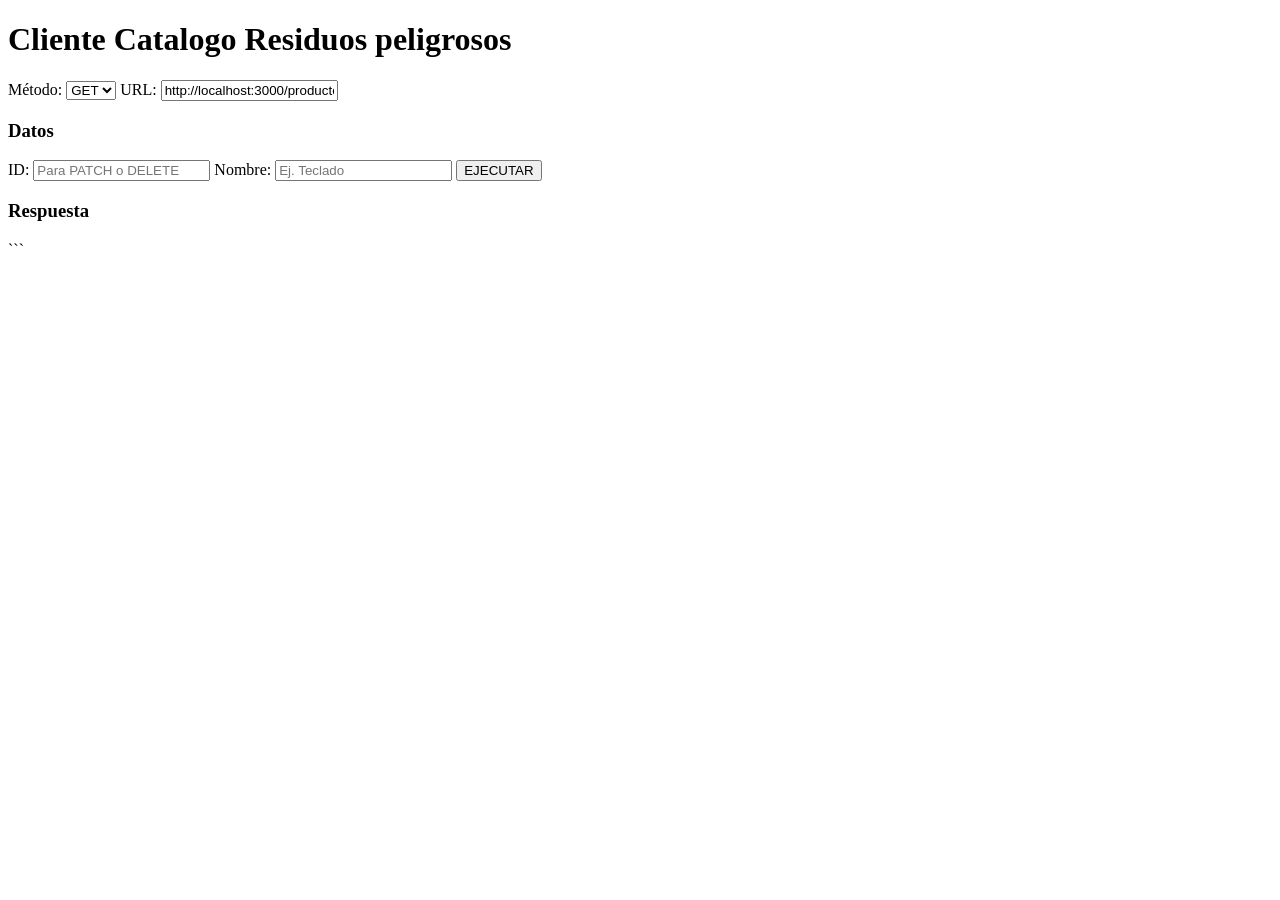
==== index.html @ f44e4c3b "Update index.html" ====
<!DOCTYPE html>
<html lang="es">

<head>
    <meta charset="UTF-8">
    <meta name="viewport" content="width=device-width, initial-scale=1.0">

    <title>Cliente Catalogo Residuos peligrosos</title>

    <link rel="stylesheet" href="style.css">
</head>

<body>

    <div class="container">

        <h1>Cliente Catalogo Residuos peligrosos</h1>

        <!-- Método HTTP -->
        <label for="method">Método:</label>

        <select id="method">
            <option value="GET">GET</option>
        </select>


        <!-- URL -->
        <label for="url">URL:</label>

        <input
            type="text"
            id="url"
            value="http://localhost:3000/productos"
        >


        <!-- Datos -->
        <h3>Datos</h3>

		<!-- ID -->
        <label for="id">ID:</label>

        <input
            type="number"
            id="id"
            placeholder="Para PATCH o DELETE"
        >


        <label for="nombre">Nombre:</label>

        <input
            type="text"
            id="nombre"
            placeholder="Ej. Teclado"
        >


        <!-- Botón -->
        <button id="execute">
            EJECUTAR
        </button>


        <!-- Respuesta -->
        <h3>Respuesta</h3>

        <pre id="response"></pre>

    </div>

    <script src="script.js"></script>

</body>

</html>
```
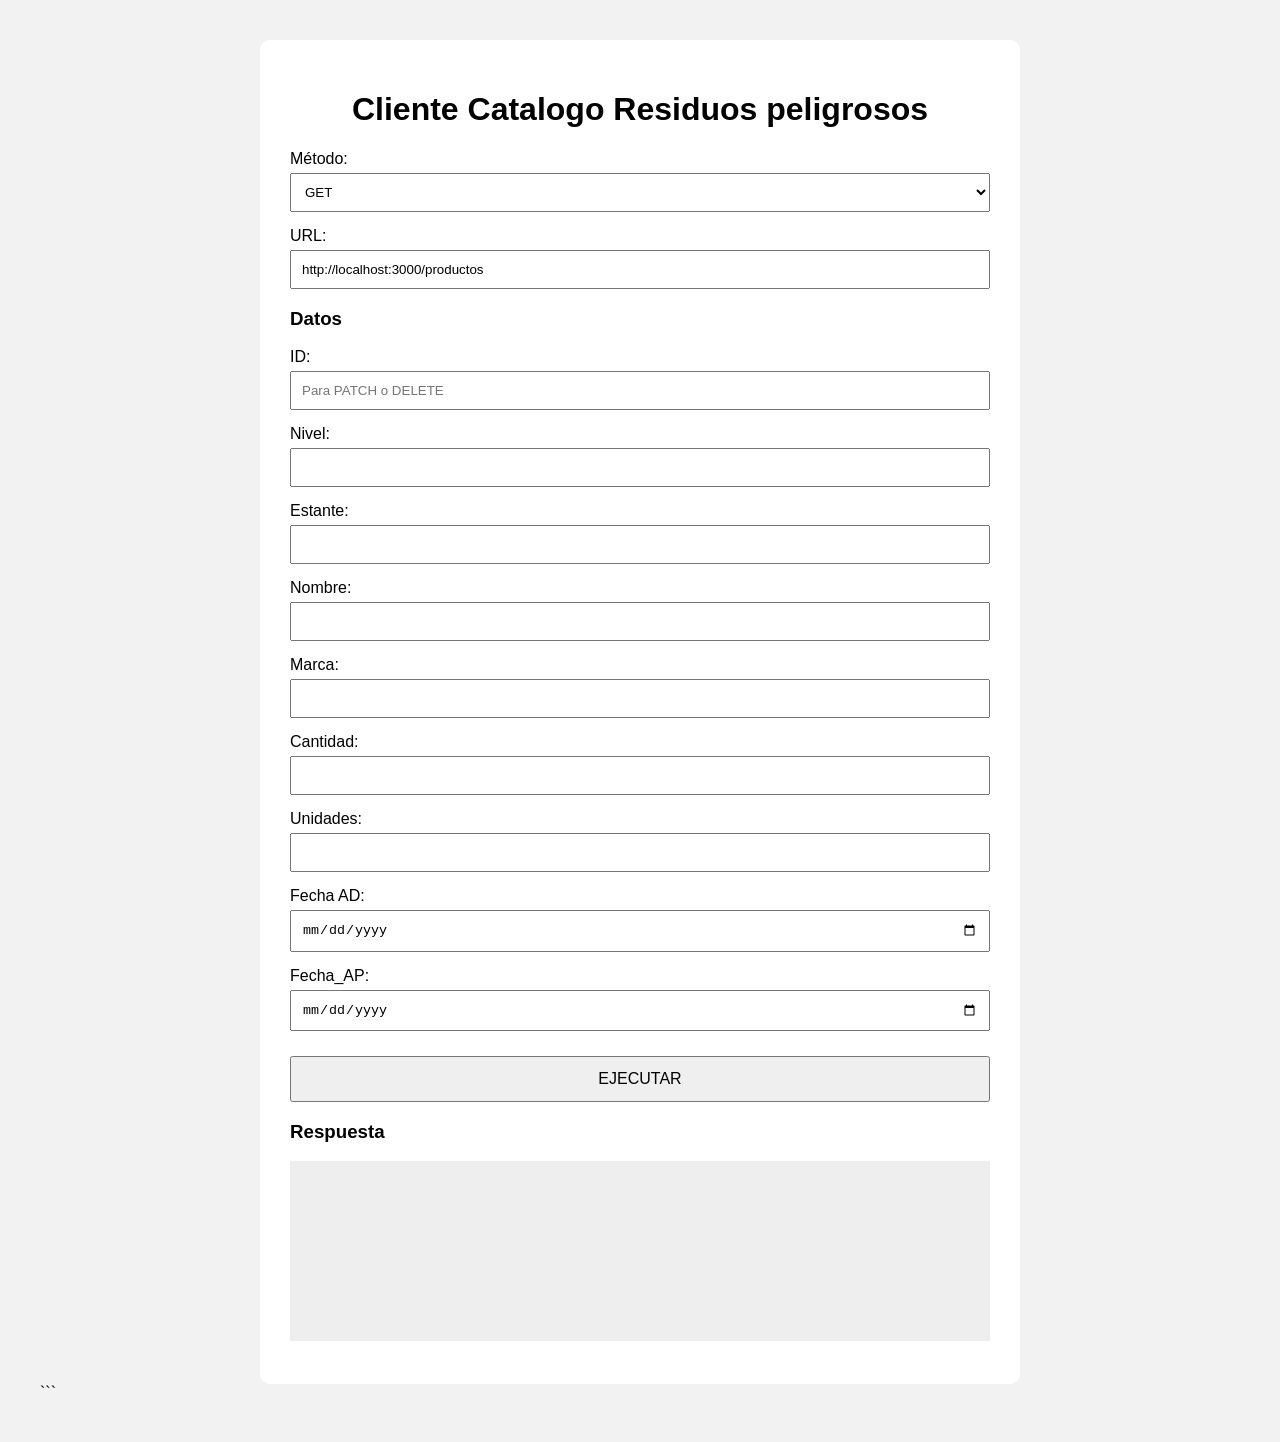
==== commit 26a62039: "Update index.html" ====
--- a/index.html
+++ b/index.html
@@ -21,6 +21,9 @@
 
         <select id="method">
             <option value="GET">GET</option>
+			<option value="POST">POST</option>
+            <option value="PATCH">PATCH</option>
+            <option value="DELETE">DELETE</option>
         </select>
 
 
@@ -39,22 +42,67 @@
 
 		<!-- ID -->
         <label for="id">ID:</label>
-
         <input
             type="number"
             id="id"
             placeholder="Para PATCH o DELETE"
         >
 
+		<!-- Nivel -->
+		<label for="nivel">Nivel:</label>
+		<input
+			type="number"
+			id="nivel"
+		>
+		
+		<!-- Estante -->
+		<label for="estante">Estante:</label>
+		<input
+			type="text"
+			id="estante"
+		>
+		
+		<!-- Nombre -->
+		<label for="nombre">Nombre:</label>
+		<input
+			type="text"
+			id="nombre"
+		>
 
-        <label for="nombre">Nombre:</label>
+        <!-- Marca -->
+		<label for="marca">Marca:</label>
+		<input
+			type="text"
+			id="marca"
+		>
 
-        <input
-            type="text"
-            id="nombre"
-            placeholder="Ej. Teclado"
-        >
+        <!-- Cantidad -->
+		<label for="cantidad">Cantidad:</label>
+		<input
+			type="text"
+			id="nombre"
+		>
 
+        <!-- Unidades -->
+		<label for="unidades">Unidades:</label>
+		<input
+			type="number"
+			id="unidades"
+		>
+
+        <!-- Fecha AD -->
+		<label for="fecha_ad">Fecha AD:</label>
+		<input
+			type="date"
+			id="fecha_ad"
+		>
+
+        <!-- Fecha AP -->
+		<label for="fecha_ap">Fecha_AP:</label>
+		<input
+			type="date"
+			id="fecha_ap"
+		>
 
         <!-- Botón -->
         <button id="execute">
--- a/style.css
+++ b/style.css
@@ -0,0 +1,49 @@
+body {
+    font-family: Arial, sans-serif;
+    background: #f2f2f2;
+    margin: 0;
+    padding: 40px;
+}
+
+.container {
+    max-width: 700px;
+    margin: auto;
+    background: white;
+    padding: 30px;
+    border-radius: 10px;
+}
+
+h1 {
+    text-align: center;
+}
+
+label {
+    display: block;
+    margin-top: 15px;
+    margin-bottom: 5px;
+}
+
+input,
+select {
+    width: 100%;
+    padding: 10px;
+    box-sizing: border-box;
+}
+
+button {
+    width: 100%;
+    margin-top: 25px;
+    padding: 12px;
+
+    font-size: 16px;
+    cursor: pointer;
+}
+
+pre {
+    background: #eeeeee;
+    padding: 15px;
+    min-height: 150px;
+
+    white-space: pre-wrap;
+    overflow-x: auto;
+}
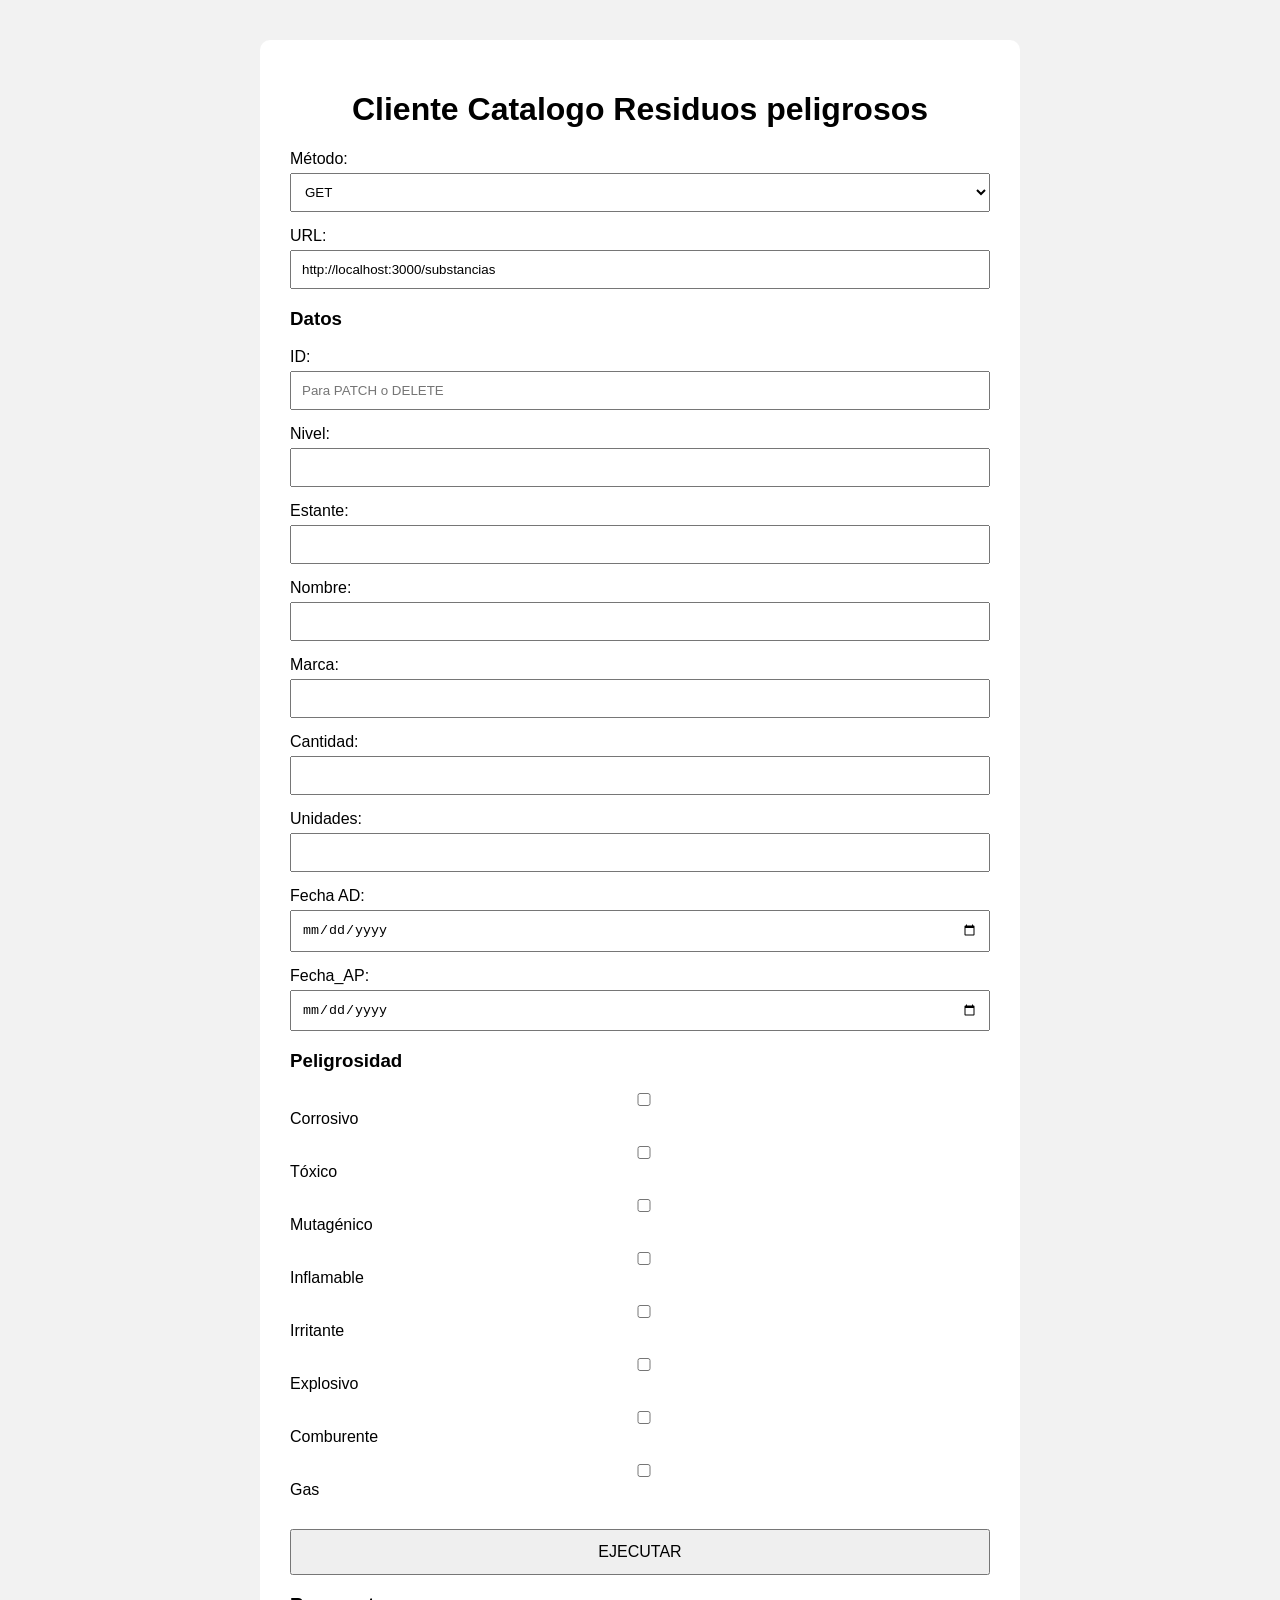
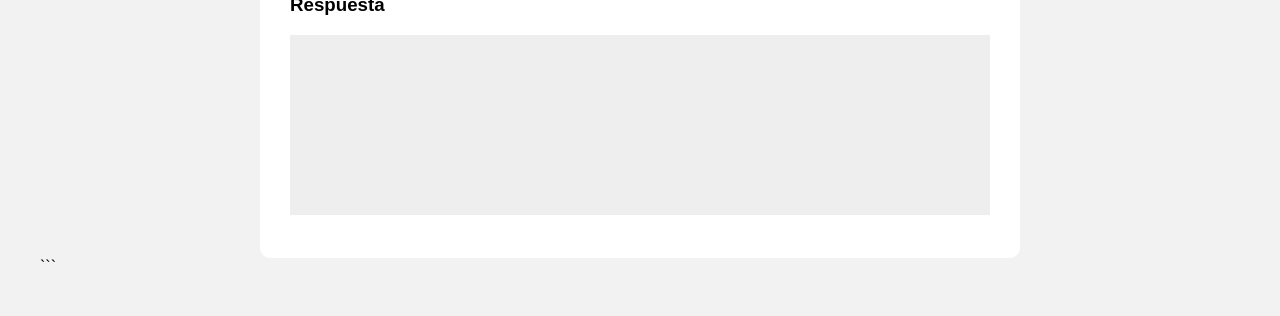
==== commit 9d424052: "Primer version funcional" ====
--- a/index.html
+++ b/index.html
@@ -33,7 +33,7 @@
         <input
             type="text"
             id="url"
-            value="http://localhost:3000/productos"
+            value="http://localhost:3000/substancias"
         >
 
 
@@ -80,7 +80,7 @@
 		<label for="cantidad">Cantidad:</label>
 		<input
 			type="text"
-			id="nombre"
+			id="cantidad"
 		>
 
         <!-- Unidades -->
@@ -104,6 +104,48 @@
 			id="fecha_ap"
 		>
 
+		<h3>Peligrosidad</h3>
+
+		<label>
+			<input type="checkbox" id="pel_cor">
+			Corrosivo
+		</label>
+
+		<label>
+			<input type="checkbox" id="pel_tox">
+			Tóxico
+		</label>
+
+		<label>
+			<input type="checkbox" id="pel_mut">
+			Mutagénico
+		</label>
+
+		<label>
+			<input type="checkbox" id="pel_inf">
+			Inflamable
+		</label>
+
+		<label>
+			<input type="checkbox" id="pel_irr">
+			Irritante
+		</label>
+
+		<label>
+			<input type="checkbox" id="pel_exp">
+			Explosivo
+		</label>
+
+		<label>
+			<input type="checkbox" id="pel_com">
+			Comburente
+		</label>
+
+		<label>
+			<input type="checkbox" id="pel_gas">
+			Gas
+		</label>
+
         <!-- Botón -->
         <button id="execute">
             EJECUTAR
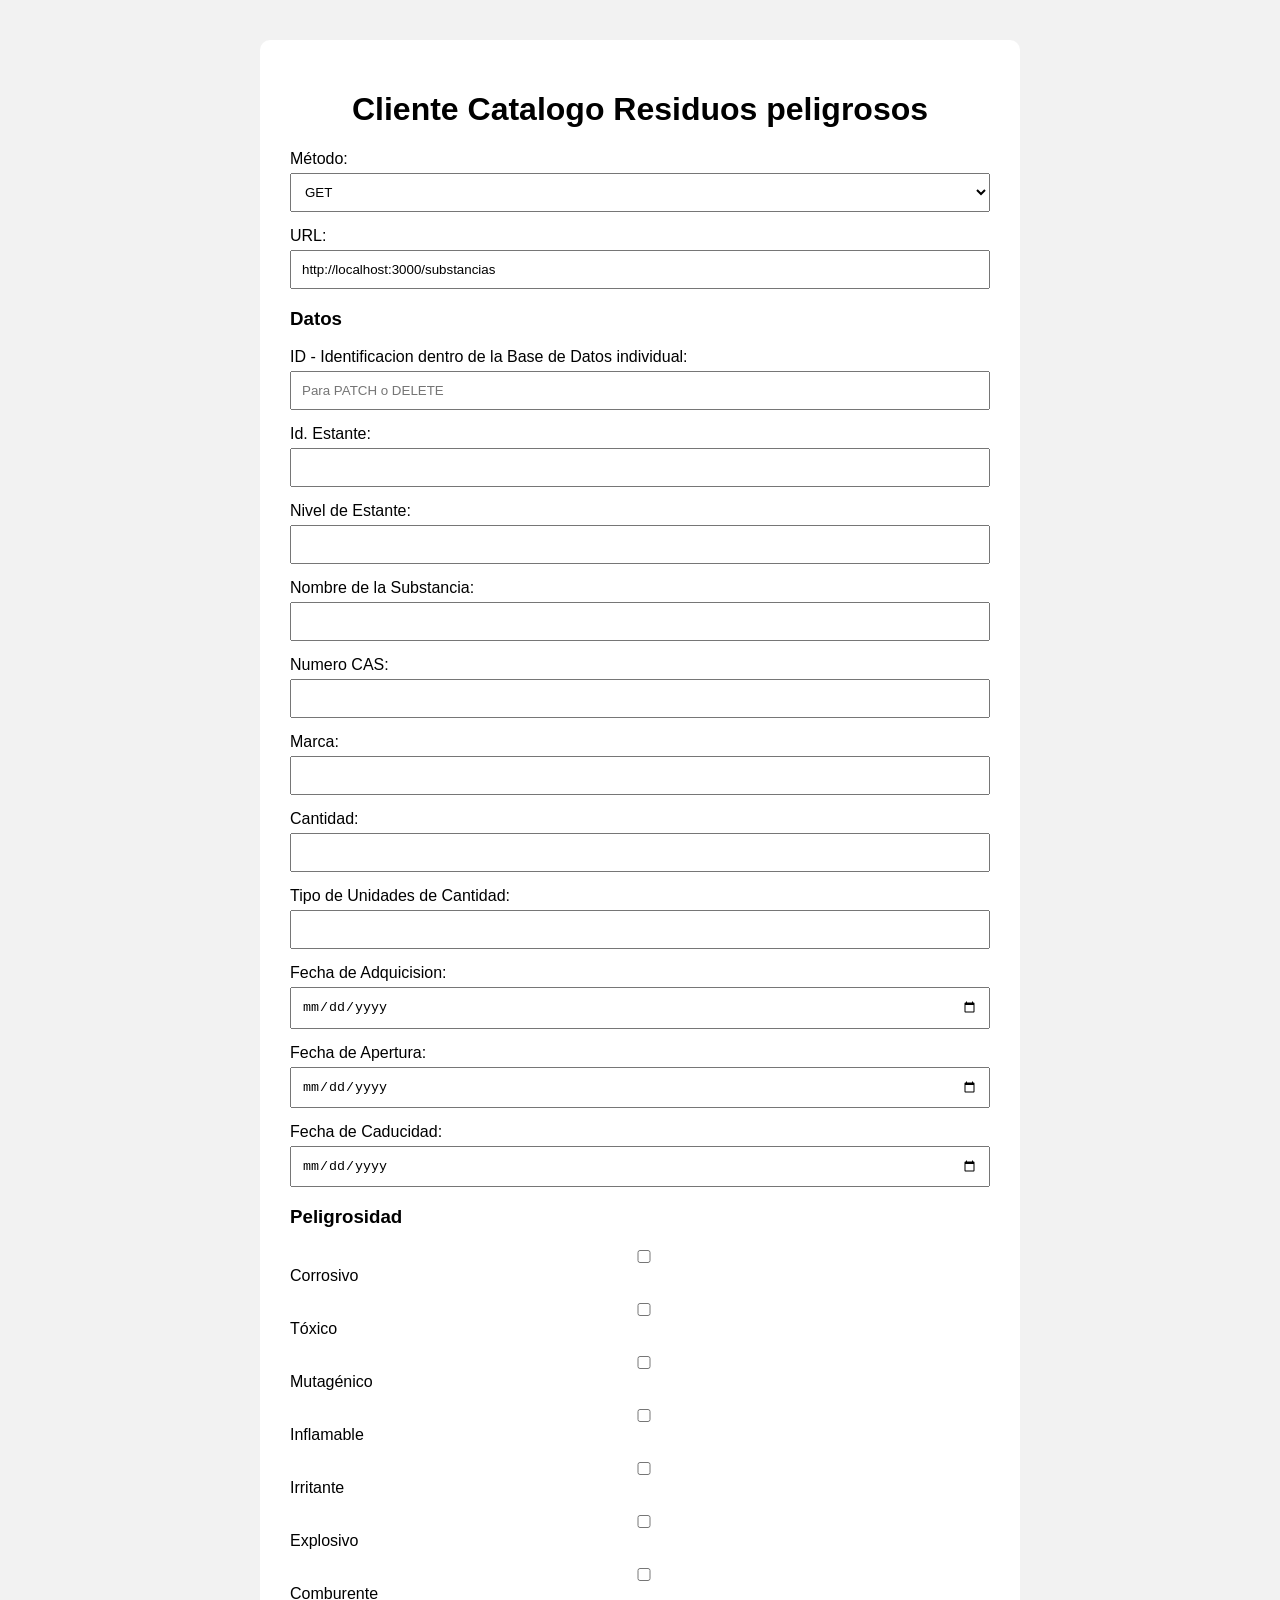
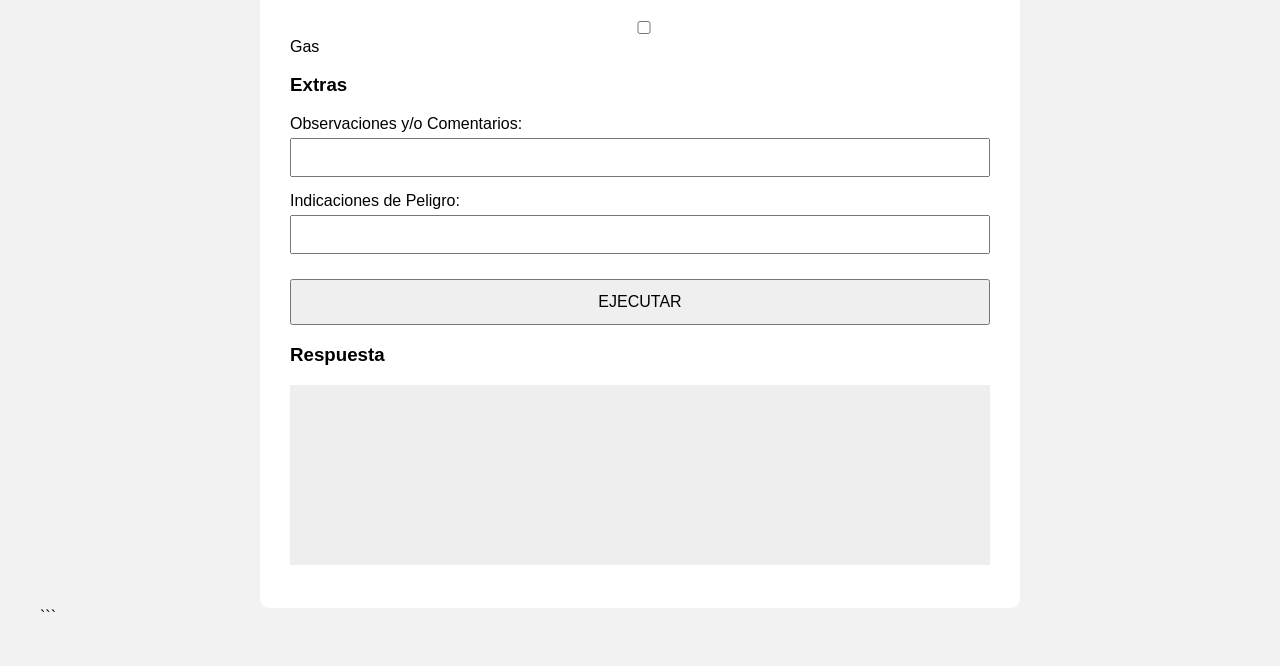
==== commit 6693f31d: "Actualizacion de datos." ====
--- a/index.html
+++ b/index.html
@@ -41,32 +41,39 @@
         <h3>Datos</h3>
 
 		<!-- ID -->
-        <label for="id">ID:</label>
+        <label for="id">ID - Identificacion dentro de la Base de Datos individual:</label>
         <input
             type="number"
             id="id"
             placeholder="Para PATCH o DELETE"
         >
 
+		<!-- Estante -->
+		<label for="estante">Id. Estante:</label>
+		<input
+			type="text"
+			id="estante"
+		>
+		
 		<!-- Nivel -->
-		<label for="nivel">Nivel:</label>
+		<label for="nivel">Nivel de Estante:</label>
 		<input
 			type="number"
 			id="nivel"
 		>
 		
-		<!-- Estante -->
-		<label for="estante">Estante:</label>
-		<input
-			type="text"
-			id="estante"
-		>
-		
 		<!-- Nombre -->
-		<label for="nombre">Nombre:</label>
+		<label for="nombre">Nombre de la Substancia:</label>
 		<input
 			type="text"
 			id="nombre"
+		>
+		
+		<!-- Numero CAS -->
+		<label for="cas">Numero CAS:</label>
+		<input
+			type="text"
+			id="cas"
 		>
 
         <!-- Marca -->
@@ -84,73 +91,70 @@
 		>
 
         <!-- Unidades -->
-		<label for="unidades">Unidades:</label>
+		<label for="unidades">Tipo de Unidades de Cantidad:</label>
 		<input
 			type="number"
 			id="unidades"
 		>
 
-        <!-- Fecha AD -->
-		<label for="fecha_ad">Fecha AD:</label>
+        <!-- Fecha Adquicision -->
+		<label for="fecha_ad">Fecha de Adquicision:</label>
 		<input
 			type="date"
 			id="fecha_ad"
 		>
 
-        <!-- Fecha AP -->
-		<label for="fecha_ap">Fecha_AP:</label>
+        <!-- Fecha Apertura -->
+		<label for="fecha_ap">Fecha de Apertura:</label>
 		<input
 			type="date"
 			id="fecha_ap"
 		>
+		
+		<!-- Fecha Caducidad -->
+		<label for="fecha_cad">Fecha de Caducidad:</label>
+		<input
+			type="date"
+			id="fecha_cad"
+		>
 
 		<h3>Peligrosidad</h3>
 
-		<label>
-			<input type="checkbox" id="pel_cor">
-			Corrosivo
-		</label>
+		<label>	<input type="checkbox" id="pel_cor">Corrosivo</label>
 
-		<label>
-			<input type="checkbox" id="pel_tox">
-			Tóxico
-		</label>
+		<label>	<input type="checkbox" id="pel_tox">Tóxico</label>
 
-		<label>
-			<input type="checkbox" id="pel_mut">
-			Mutagénico
-		</label>
+		<label> <input type="checkbox" id="pel_mut">Mutagénico</label>
 
-		<label>
-			<input type="checkbox" id="pel_inf">
-			Inflamable
-		</label>
+		<label> <input type="checkbox" id="pel_inf">Inflamable</label>
 
-		<label>
-			<input type="checkbox" id="pel_irr">
-			Irritante
-		</label>
+		<label> <input type="checkbox" id="pel_irr">Irritante</label>
 
-		<label>
-			<input type="checkbox" id="pel_exp">
-			Explosivo
-		</label>
+		<label> <input type="checkbox" id="pel_exp">Explosivo</label>
 
-		<label>
-			<input type="checkbox" id="pel_com">
-			Comburente
-		</label>
+		<label> <input type="checkbox" id="pel_com">Comburente</label>
 
-		<label>
-			<input type="checkbox" id="pel_gas">
-			Gas
-		</label>
+		<label> <input type="checkbox" id="pel_gas">Gas</label>
+		
+		<h3>Extras</h3>
+		<!-- Observaciones/Comentarios -->
+		<label for="obs">Observaciones y/o Comentarios:</label>
+		<input
+			type="text"
+			id="obs"
+		>
 
+		<!-- Indicaciones de Peligro -->
+		<label for="indicaciones">Indicaciones de Peligro:</label>
+		<input
+			type="text"
+			id="Indicaciones"
+		>
+		
         <!-- Botón -->
         <button id="execute">
             EJECUTAR
         </button>
-
 
         <!-- Respuesta -->
         <h3>Respuesta</h3>
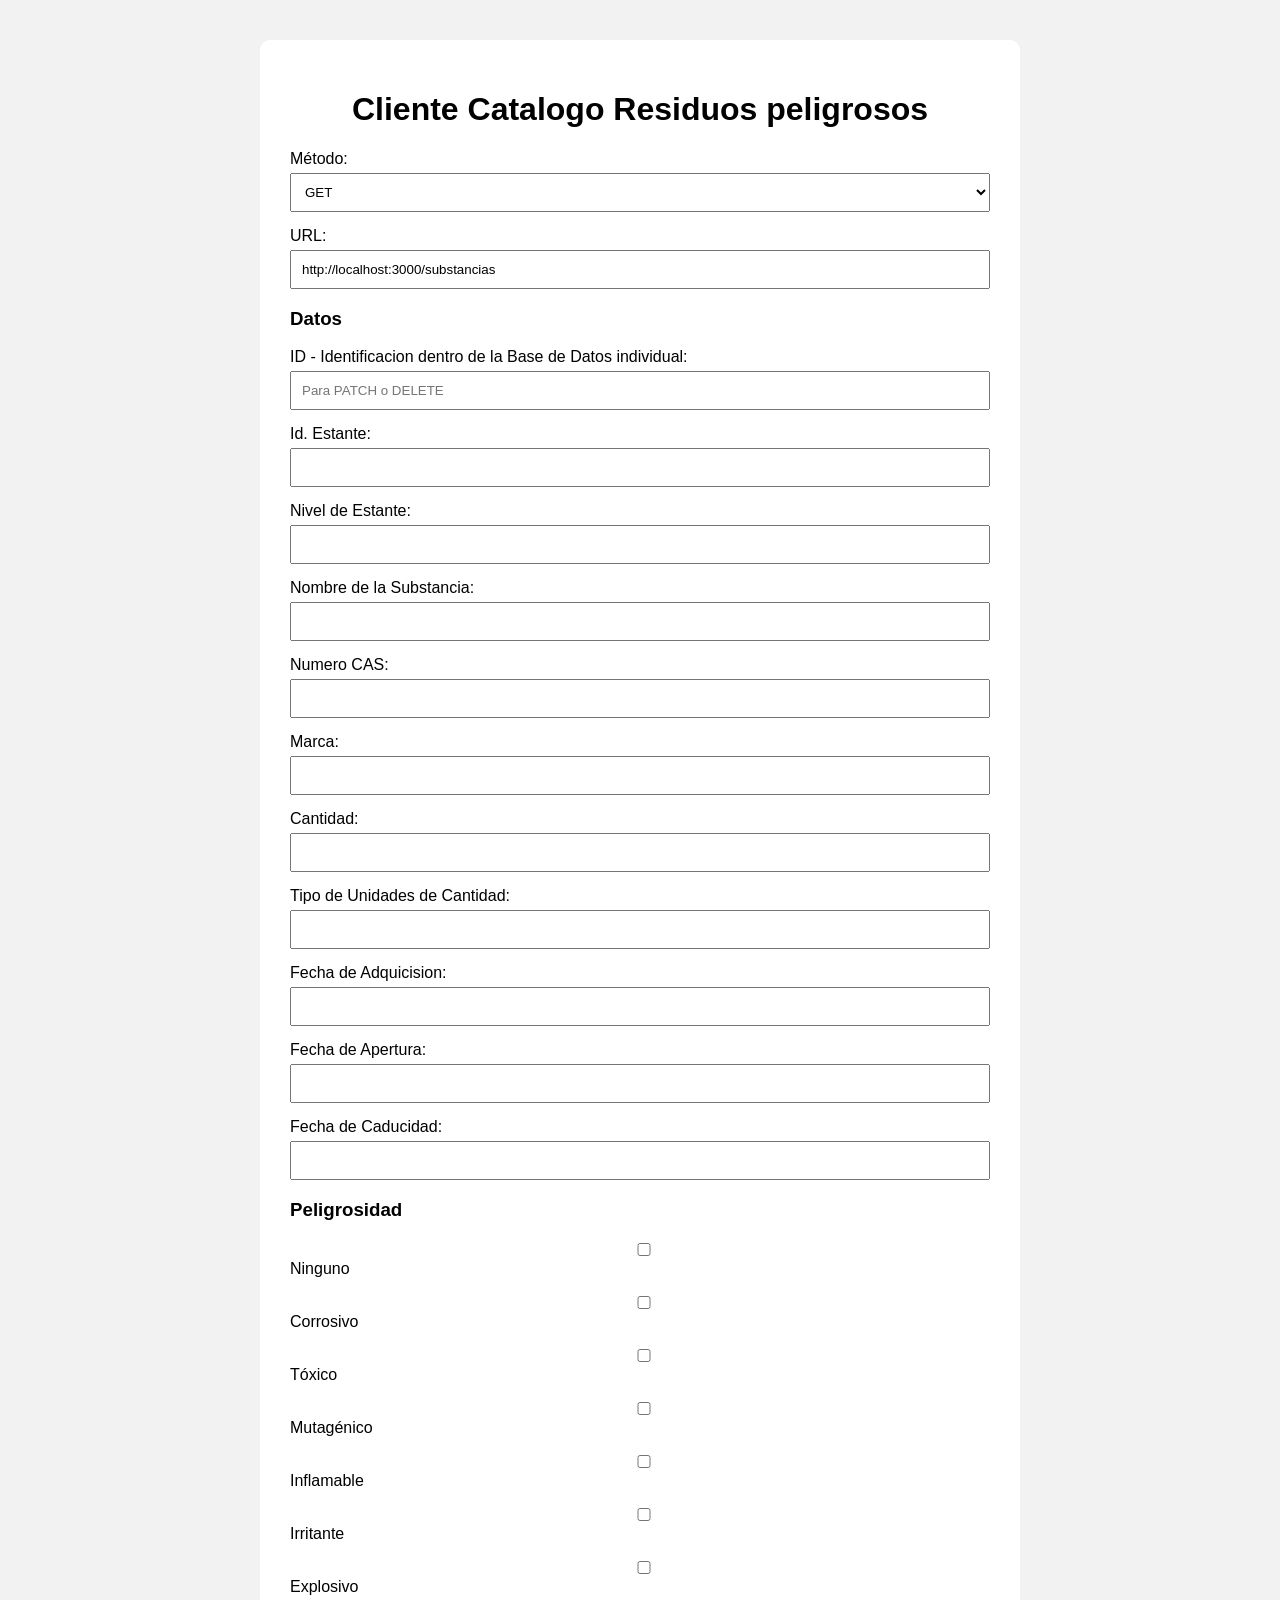
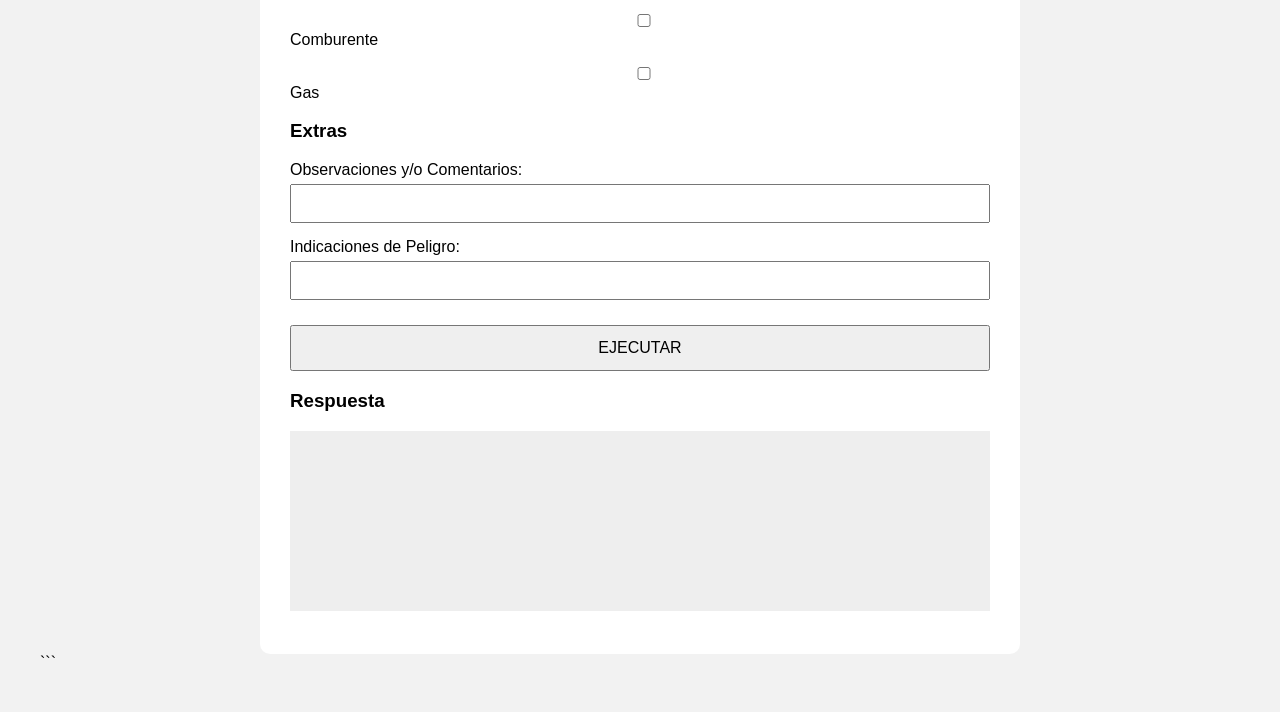
==== commit f1fe6c34: "Actualizacion y correcciones" ====
--- a/index.html
+++ b/index.html
@@ -49,17 +49,17 @@
         >
 
 		<!-- Estante -->
-		<label for="estante">Id. Estante:</label>
+		<label for="id_est">Id. Estante:</label>
 		<input
 			type="text"
-			id="estante"
+			id="id_est"
 		>
 		
 		<!-- Nivel -->
-		<label for="nivel">Nivel de Estante:</label>
+		<label for="niv_est">Nivel de Estante:</label>
 		<input
 			type="number"
-			id="nivel"
+			id="niv_est"
 		>
 		
 		<!-- Nombre -->
@@ -100,26 +100,28 @@
         <!-- Fecha Adquicision -->
 		<label for="fecha_ad">Fecha de Adquicision:</label>
 		<input
-			type="date"
+			type="text"
 			id="fecha_ad"
 		>
 
         <!-- Fecha Apertura -->
 		<label for="fecha_ap">Fecha de Apertura:</label>
 		<input
-			type="date"
+			type="text"
 			id="fecha_ap"
 		>
 		
 		<!-- Fecha Caducidad -->
 		<label for="fecha_cad">Fecha de Caducidad:</label>
 		<input
-			type="date"
+			type="text"
 			id="fecha_cad"
 		>
 
 		<h3>Peligrosidad</h3>
 
+		<label>	<input type="checkbox" id="pel_non">Ninguno</label>
+		
 		<label>	<input type="checkbox" id="pel_cor">Corrosivo</label>
 
 		<label>	<input type="checkbox" id="pel_tox">Tóxico</label>
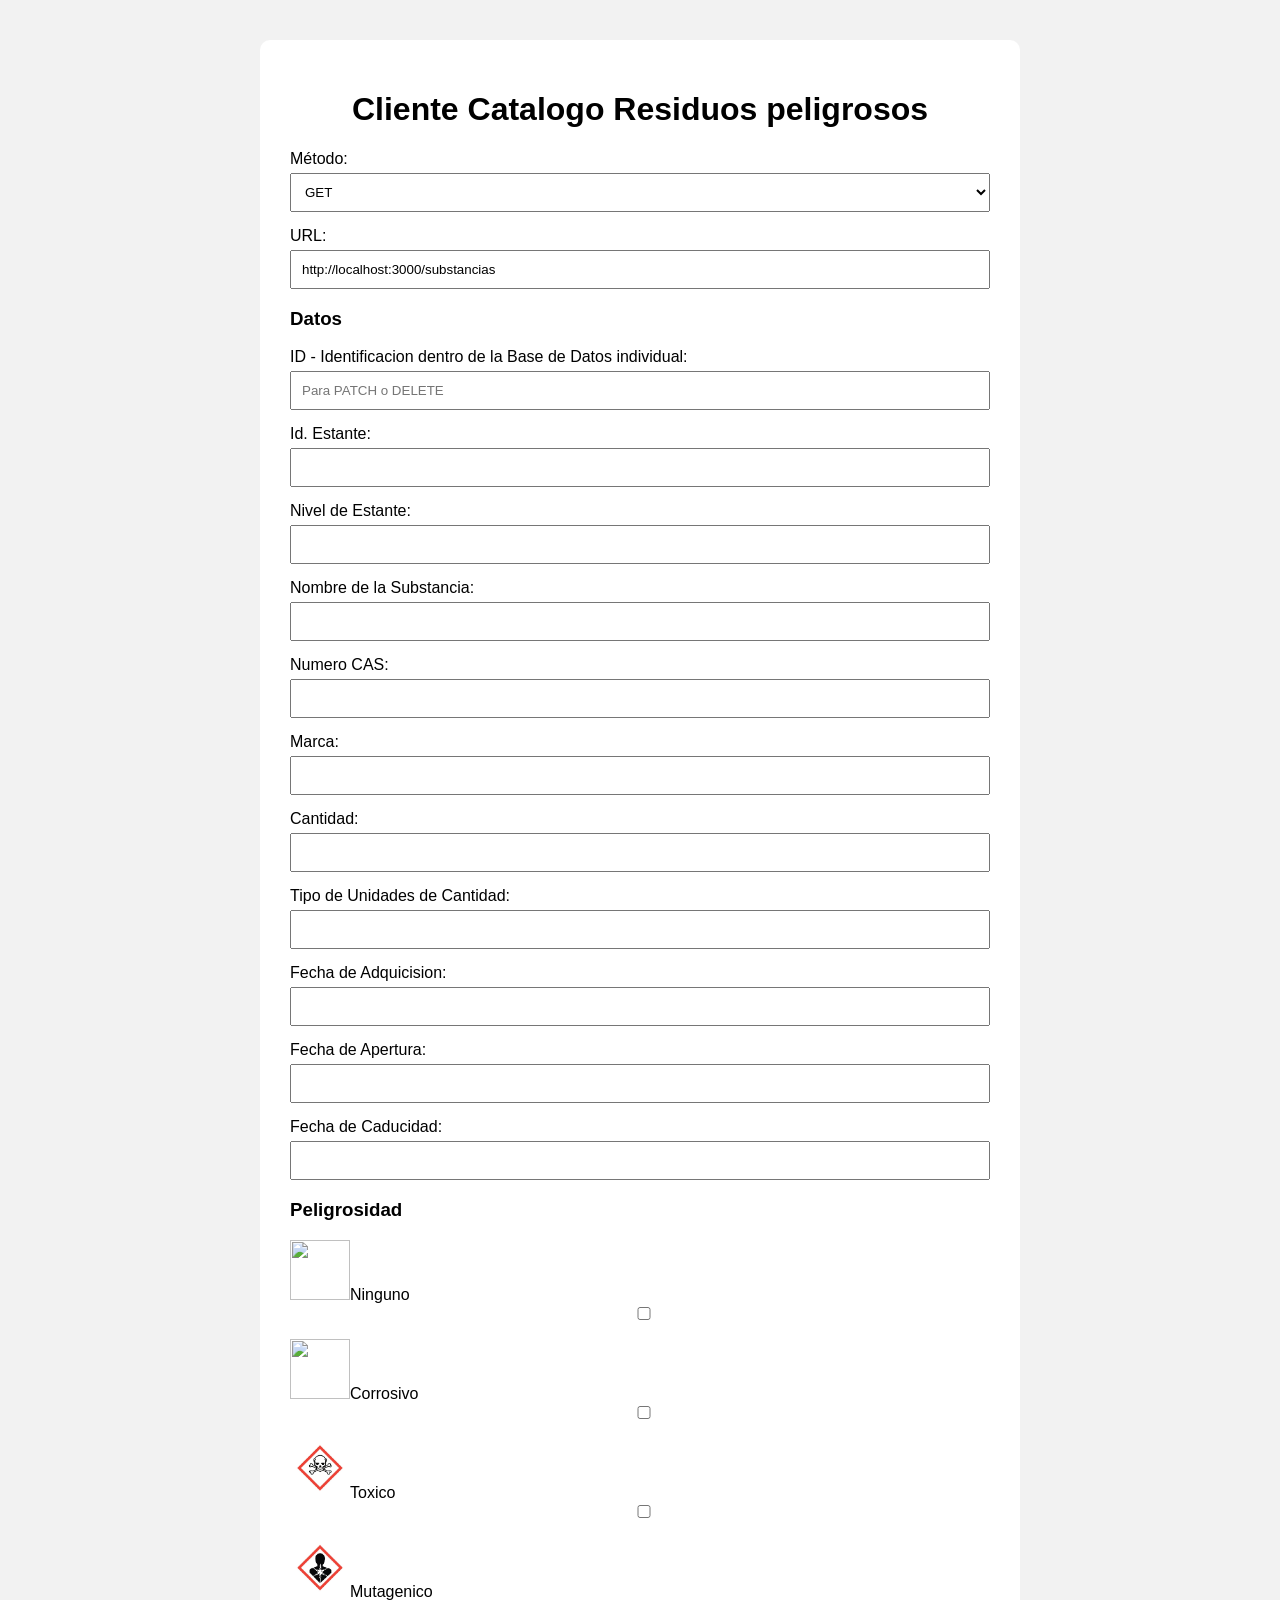
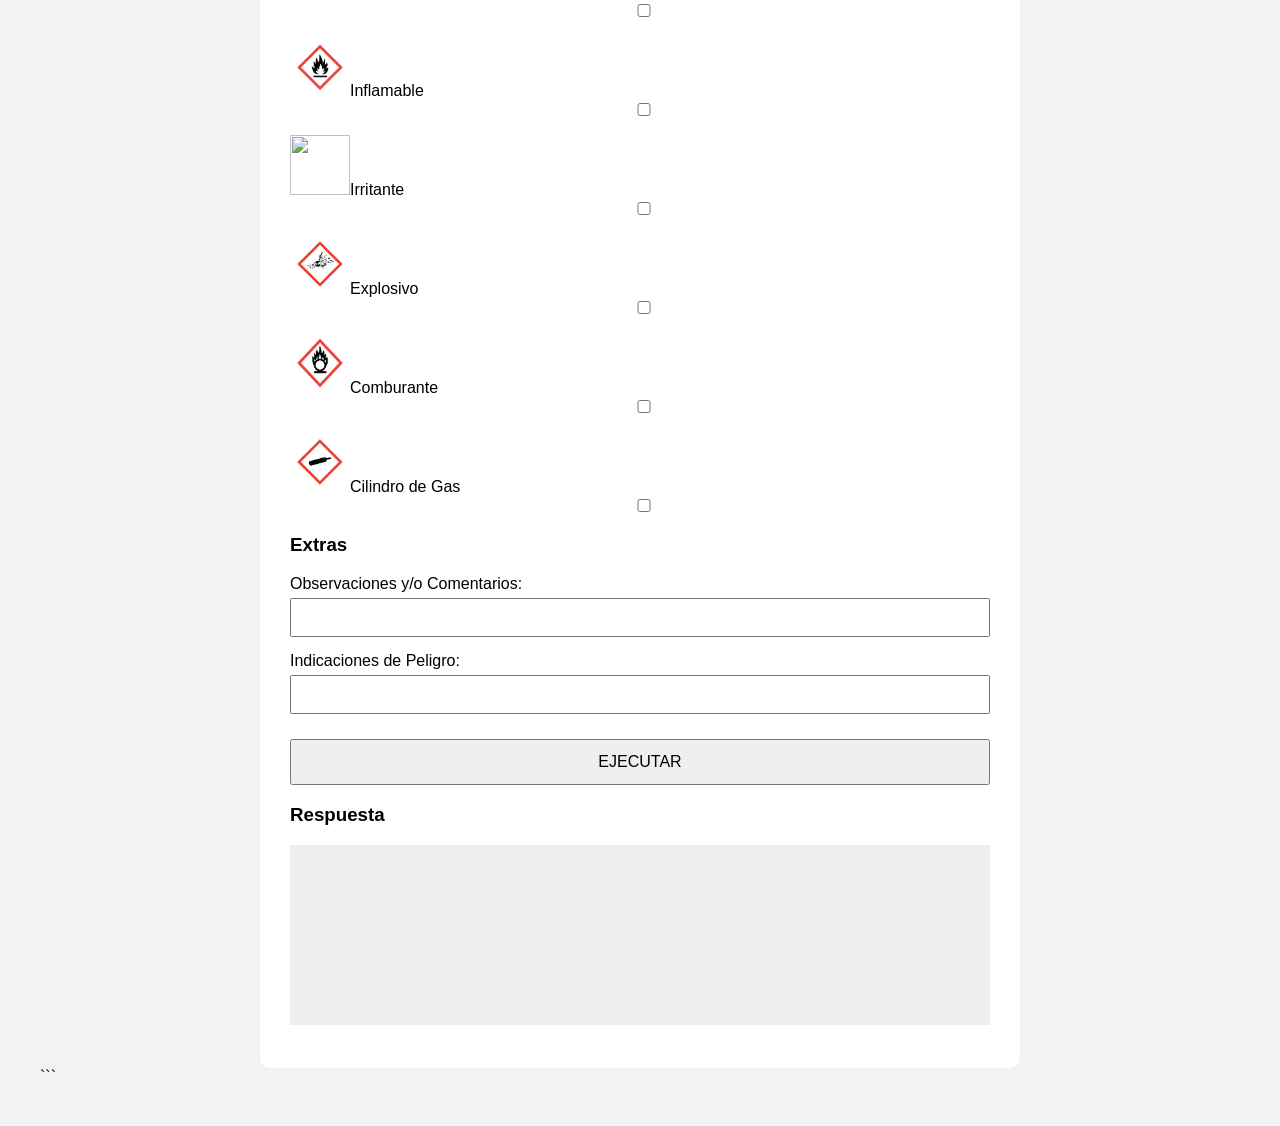
==== commit 017b1851: "Implementacion Pictogramas" ====
--- a/index.html
+++ b/index.html
@@ -120,23 +120,23 @@
 
 		<h3>Peligrosidad</h3>
 
-		<label>	<input type="checkbox" id="pel_non">Ninguno</label>
+		<label>	<img src="none.png" width="60" height="60" >Ninguno<input type="checkbox" id="pel_non"></label>
 		
-		<label>	<input type="checkbox" id="pel_cor">Corrosivo</label>
+		<label> <img src="corrosive.png" width="60" height="60" >Corrosivo<input type="checkbox" id="pel_cor"></label>
 
-		<label>	<input type="checkbox" id="pel_tox">Tóxico</label>
+		<label>	<img src="Toxic.png" width="60" height="60" >Toxico<input type="checkbox" id="pel_tox"></label>
 
-		<label> <input type="checkbox" id="pel_mut">Mutagénico</label>
+		<label> <img src="Mutagenic.png" width="60" height="60" >Mutagenico<input type="checkbox" id="pel_mut"></label>
 
-		<label> <input type="checkbox" id="pel_inf">Inflamable</label>
+		<label> <img src="Flame.png" width="60" height="60" >Inflamable<input type="checkbox" id="pel_inf"></label>
 
-		<label> <input type="checkbox" id="pel_irr">Irritante</label>
+		<label> <img src="irrating.png" width="60" height="60" >Irritante<input type="checkbox" id="pel_irr"></label>
 
-		<label> <input type="checkbox" id="pel_exp">Explosivo</label>
+		<label> <img src="Explosive.png" width="60" height="60" >Explosivo<input type="checkbox" id="pel_exp"></label>
 
-		<label> <input type="checkbox" id="pel_com">Comburente</label>
+		<label> <img src="Comburante.png" width="60" height="60" >Comburante<input type="checkbox" id="pel_com"></label>
 
-		<label> <input type="checkbox" id="pel_gas">Gas</label>
+		<label> <img src="GasCylinder.png" width="60" height="60" >Cilindro de Gas<input type="checkbox" id="pel_gas"></label>
 		
 		<h3>Extras</h3>
 		<!-- Observaciones/Comentarios -->
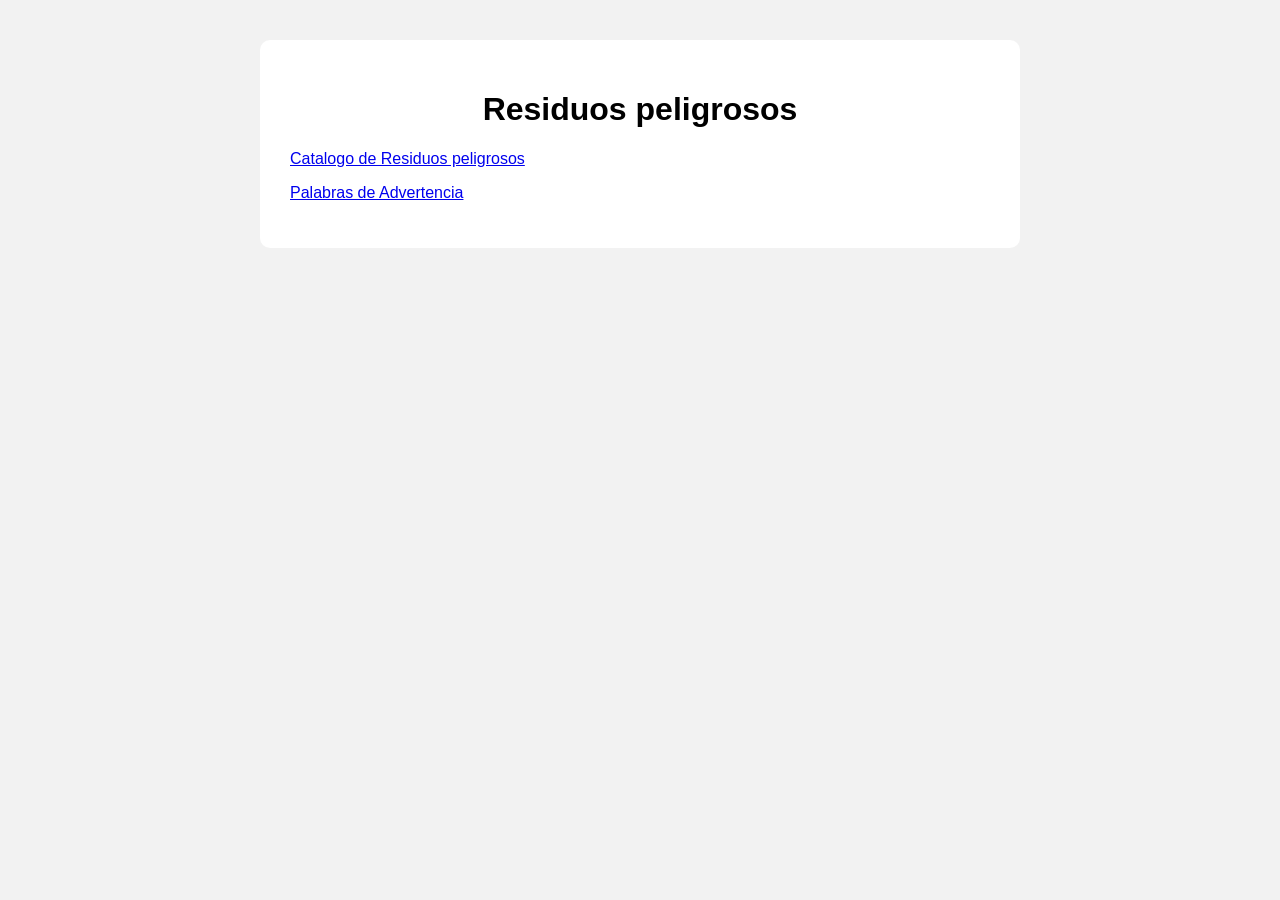
==== commit 586e9224: "Implementacion de Indice, primer intento Palabras de Advertencia" ====
--- a/index.html
+++ b/index.html
@@ -5,7 +5,7 @@
     <meta charset="UTF-8">
     <meta name="viewport" content="width=device-width, initial-scale=1.0">
 
-    <title>Cliente Catalogo Residuos peligrosos</title>
+    <title>Residuos peligrosos</title>
 
     <link rel="stylesheet" href="style.css">
 </head>
@@ -14,160 +14,11 @@
 
     <div class="container">
 
-        <h1>Cliente Catalogo Residuos peligrosos</h1>
+        <h1>Residuos peligrosos</h1>
 
-        <!-- Método HTTP -->
-        <label for="method">Método:</label>
-
-        <select id="method">
-            <option value="GET">GET</option>
-			<option value="POST">POST</option>
-            <option value="PATCH">PATCH</option>
-            <option value="DELETE">DELETE</option>
-        </select>
-
-
-        <!-- URL -->
-        <label for="url">URL:</label>
-
-        <input
-            type="text"
-            id="url"
-            value="http://localhost:3000/substancias"
-        >
-
-
-        <!-- Datos -->
-        <h3>Datos</h3>
-
-		<!-- ID -->
-        <label for="id">ID - Identificacion dentro de la Base de Datos individual:</label>
-        <input
-            type="number"
-            id="id"
-            placeholder="Para PATCH o DELETE"
-        >
-
-		<!-- Estante -->
-		<label for="id_est">Id. Estante:</label>
-		<input
-			type="text"
-			id="id_est"
-		>
-		
-		<!-- Nivel -->
-		<label for="niv_est">Nivel de Estante:</label>
-		<input
-			type="number"
-			id="niv_est"
-		>
-		
-		<!-- Nombre -->
-		<label for="nombre">Nombre de la Substancia:</label>
-		<input
-			type="text"
-			id="nombre"
-		>
-		
-		<!-- Numero CAS -->
-		<label for="cas">Numero CAS:</label>
-		<input
-			type="text"
-			id="cas"
-		>
-
-        <!-- Marca -->
-		<label for="marca">Marca:</label>
-		<input
-			type="text"
-			id="marca"
-		>
-
-        <!-- Cantidad -->
-		<label for="cantidad">Cantidad:</label>
-		<input
-			type="text"
-			id="cantidad"
-		>
-
-        <!-- Unidades -->
-		<label for="unidades">Tipo de Unidades de Cantidad:</label>
-		<input
-			type="number"
-			id="unidades"
-		>
-
-        <!-- Fecha Adquicision -->
-		<label for="fecha_ad">Fecha de Adquicision:</label>
-		<input
-			type="text"
-			id="fecha_ad"
-		>
-
-        <!-- Fecha Apertura -->
-		<label for="fecha_ap">Fecha de Apertura:</label>
-		<input
-			type="text"
-			id="fecha_ap"
-		>
-		
-		<!-- Fecha Caducidad -->
-		<label for="fecha_cad">Fecha de Caducidad:</label>
-		<input
-			type="text"
-			id="fecha_cad"
-		>
-
-		<h3>Peligrosidad</h3>
-
-		<label>	<img src="none.png" width="60" height="60" >Ninguno<input type="checkbox" id="pel_non"></label>
-		
-		<label> <img src="corrosive.png" width="60" height="60" >Corrosivo<input type="checkbox" id="pel_cor"></label>
-
-		<label>	<img src="Toxic.png" width="60" height="60" >Toxico<input type="checkbox" id="pel_tox"></label>
-
-		<label> <img src="Mutagenic.png" width="60" height="60" >Mutagenico<input type="checkbox" id="pel_mut"></label>
-
-		<label> <img src="Flame.png" width="60" height="60" >Inflamable<input type="checkbox" id="pel_inf"></label>
-
-		<label> <img src="irrating.png" width="60" height="60" >Irritante<input type="checkbox" id="pel_irr"></label>
-
-		<label> <img src="Explosive.png" width="60" height="60" >Explosivo<input type="checkbox" id="pel_exp"></label>
-
-		<label> <img src="Comburante.png" width="60" height="60" >Comburante<input type="checkbox" id="pel_com"></label>
-
-		<label> <img src="GasCylinder.png" width="60" height="60" >Cilindro de Gas<input type="checkbox" id="pel_gas"></label>
-		
-		<h3>Extras</h3>
-		<!-- Observaciones/Comentarios -->
-		<label for="obs">Observaciones y/o Comentarios:</label>
-		<input
-			type="text"
-			id="obs"
-		>
-
-		<!-- Indicaciones de Peligro -->
-		<label for="indicaciones">Indicaciones de Peligro:</label>
-		<input
-			type="text"
-			id="Indicaciones"
-		>
-		
-        <!-- Botón -->
-        <button id="execute">
-            EJECUTAR
-        </button>
-
-        <!-- Respuesta -->
-        <h3>Respuesta</h3>
-
-        <pre id="response"></pre>
-
-    </div>
-
-    <script src="script.js"></script>
+		<p><a href="consulta.html">Catalogo de Residuos peligrosos</a></p>
+		<p><a href="advertencia.html">Palabras de Advertencia</a></p>
 
 </body>
 
 </html>
-```
